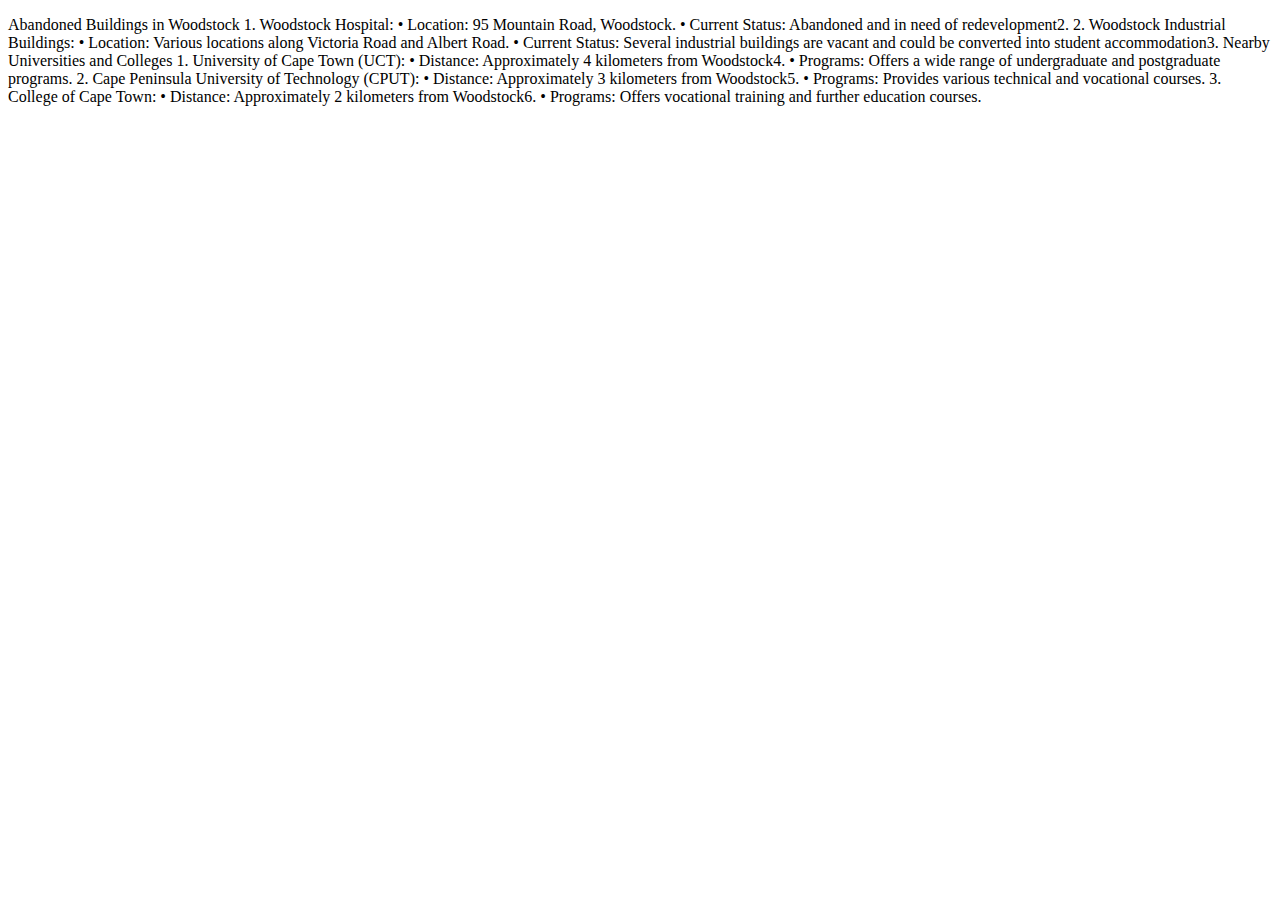
==== finance.html @ 8698a2ff "update" ====
<!DOCTYPE html>
<html lang="en">
<head>
    <meta charset="UTF-8">
    <meta name="viewport" content="width=device-width, initial-scale=1.0">
    <title>Document</title>
</head>
<body>
    <p>     <p>
        Abandoned Buildings in Woodstock

1.	Woodstock Hospital:
•	Location: 95 Mountain Road, Woodstock.
•	Current Status: Abandoned and in need of redevelopment2.
2.	Woodstock Industrial Buildings:
•	Location: Various locations along Victoria Road and Albert Road.
•	Current Status: Several industrial buildings are vacant and could be converted into student accommodation3.
Nearby Universities and Colleges
1.	University of Cape Town (UCT):
•	Distance: Approximately 4 kilometers from Woodstock4.
•	Programs: Offers a wide range of undergraduate and postgraduate programs.
2.	Cape Peninsula University of Technology (CPUT):
•	Distance: Approximately 3 kilometers from Woodstock5.
•	Programs: Provides various technical and vocational courses.
3.	College of Cape Town:
•	Distance: Approximately 2 kilometers from Woodstock6.
•	Programs: Offers vocational training and further education courses.

    </p></p>
</body>
</html>
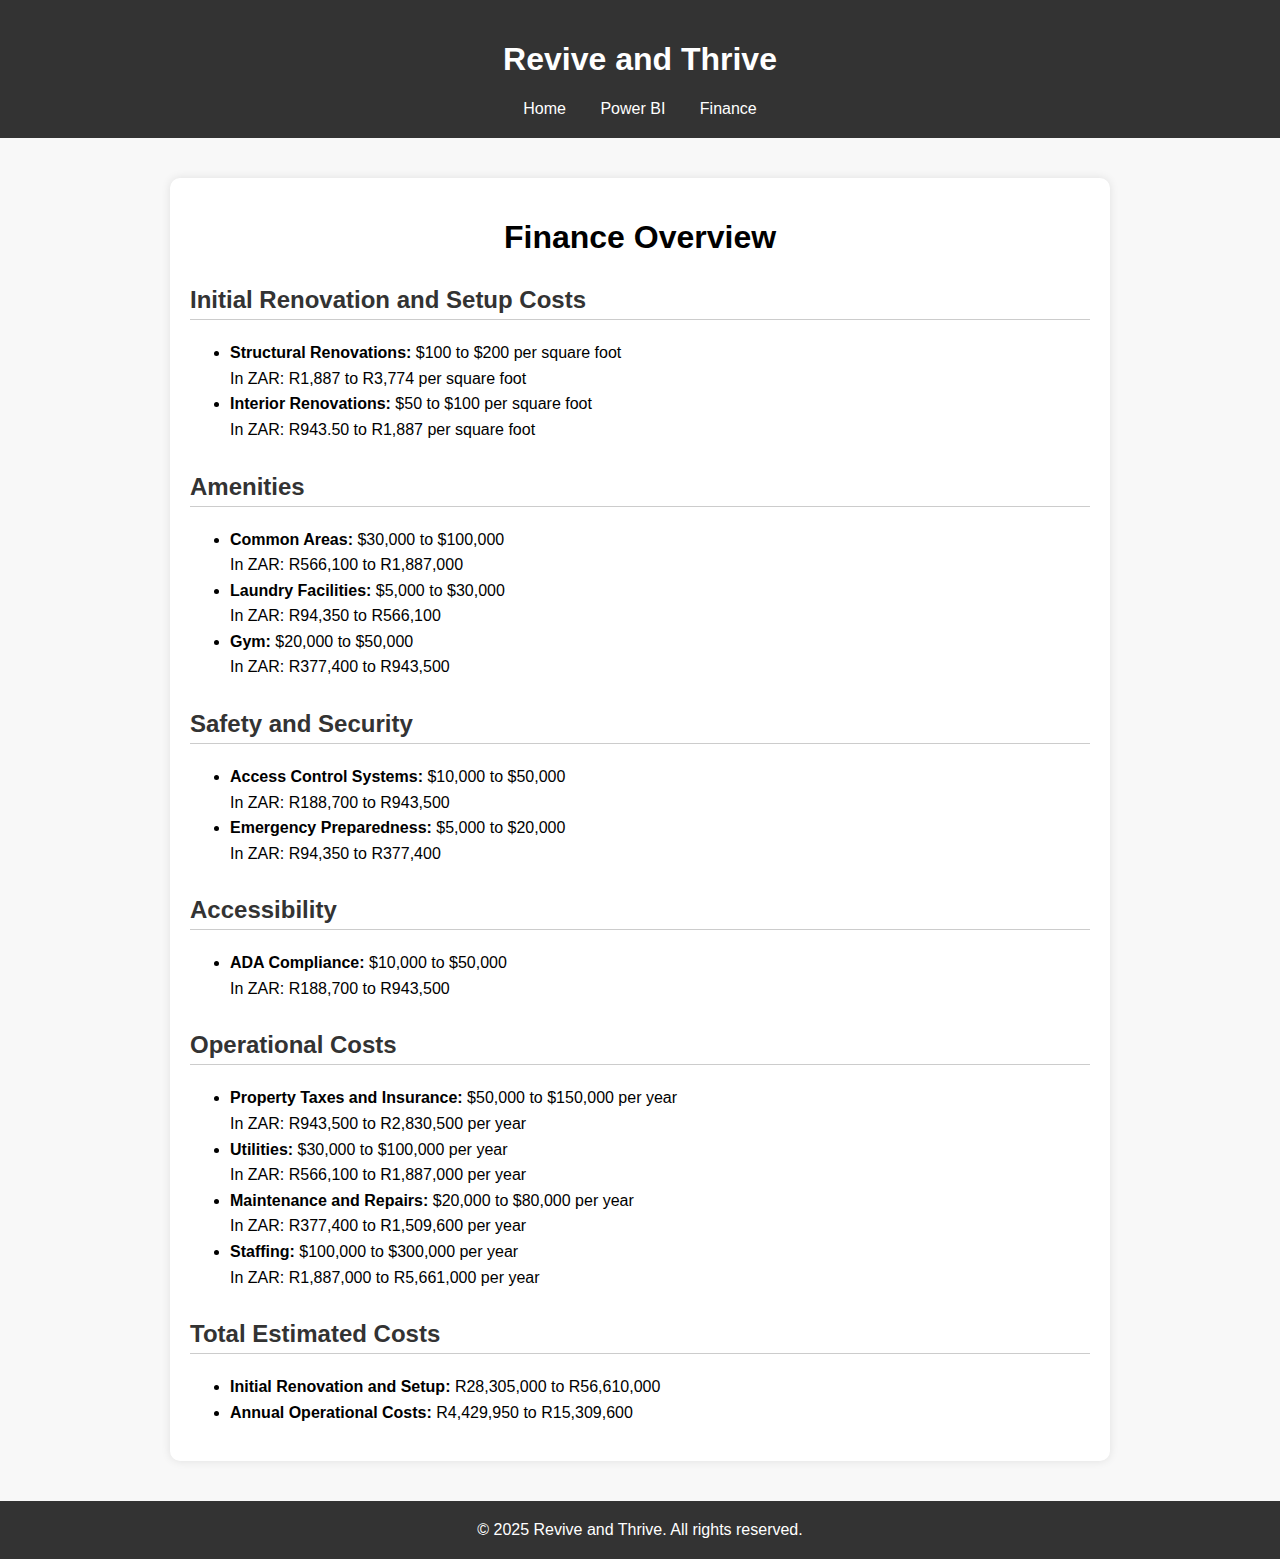
==== commit 5e882c07: "updated" ====
--- a/finance.html
+++ b/finance.html
@@ -3,29 +3,117 @@
 <head>
     <meta charset="UTF-8">
     <meta name="viewport" content="width=device-width, initial-scale=1.0">
-    <title>Document</title>
+    <title>Finance | Revive and Thrive</title>
+    <style>
+        body {
+            font-family: Arial, sans-serif;
+            background-color: #f8f8f8;
+            margin: 0;
+            padding: 0;
+        }
+
+        header {
+            background-color: #333;
+            color: white;
+            padding: 20px 0;
+            text-align: center;
+        }
+
+        nav a {
+            color: white;
+            margin: 0 15px;
+            text-decoration: none;
+        }
+
+        .container {
+            max-width: 900px;
+            margin: 40px auto;
+            padding: 20px;
+            background-color: white;
+            border-radius: 10px;
+            box-shadow: 0px 0px 10px rgba(0,0,0,0.1);
+        }
+
+        h1 {
+            text-align: center;
+        }
+
+        h2 {
+            color: #333;
+            margin-top: 30px;
+            border-bottom: 1px solid #ccc;
+            padding-bottom: 5px;
+        }
+
+        p, li {
+            line-height: 1.6;
+        }
+
+        footer {
+            background-color: #333;
+            color: white;
+            text-align: center;
+            padding: 20px 0;
+            margin-top: 40px;
+        }
+    </style>
 </head>
 <body>
-    <p>     <p>
-        Abandoned Buildings in Woodstock
 
-1.	Woodstock Hospital:
-•	Location: 95 Mountain Road, Woodstock.
-•	Current Status: Abandoned and in need of redevelopment2.
-2.	Woodstock Industrial Buildings:
-•	Location: Various locations along Victoria Road and Albert Road.
-•	Current Status: Several industrial buildings are vacant and could be converted into student accommodation3.
-Nearby Universities and Colleges
-1.	University of Cape Town (UCT):
-•	Distance: Approximately 4 kilometers from Woodstock4.
-•	Programs: Offers a wide range of undergraduate and postgraduate programs.
-2.	Cape Peninsula University of Technology (CPUT):
-•	Distance: Approximately 3 kilometers from Woodstock5.
-•	Programs: Provides various technical and vocational courses.
-3.	College of Cape Town:
-•	Distance: Approximately 2 kilometers from Woodstock6.
-•	Programs: Offers vocational training and further education courses.
+    <header>
+        <h1>Revive and Thrive</h1>
+        <nav>
+            <a href="index.html">Home</a>
+            <a href="project.html">Power BI</a>
+            <a href="finance.html">Finance</a>
+        </nav>
+    </header>
 
-    </p></p>
+    <div class="container">
+        <h1>Finance Overview</h1>
+
+        <h2>Initial Renovation and Setup Costs</h2>
+        <ul>
+            <li><strong>Structural Renovations:</strong> $100 to $200 per square foot<br>In ZAR: R1,887 to R3,774 per square foot</li>
+            <li><strong>Interior Renovations:</strong> $50 to $100 per square foot<br>In ZAR: R943.50 to R1,887 per square foot</li>
+        </ul>
+
+        <h2>Amenities</h2>
+        <ul>
+            <li><strong>Common Areas:</strong> $30,000 to $100,000<br>In ZAR: R566,100 to R1,887,000</li>
+            <li><strong>Laundry Facilities:</strong> $5,000 to $30,000<br>In ZAR: R94,350 to R566,100</li>
+            <li><strong>Gym:</strong> $20,000 to $50,000<br>In ZAR: R377,400 to R943,500</li>
+        </ul>
+
+        <h2>Safety and Security</h2>
+        <ul>
+            <li><strong>Access Control Systems:</strong> $10,000 to $50,000<br>In ZAR: R188,700 to R943,500</li>
+            <li><strong>Emergency Preparedness:</strong> $5,000 to $20,000<br>In ZAR: R94,350 to R377,400</li>
+        </ul>
+
+        <h2>Accessibility</h2>
+        <ul>
+            <li><strong>ADA Compliance:</strong> $10,000 to $50,000<br>In ZAR: R188,700 to R943,500</li>
+        </ul>
+
+        <h2>Operational Costs</h2>
+        <ul>
+            <li><strong>Property Taxes and Insurance:</strong> $50,000 to $150,000 per year<br>In ZAR: R943,500 to R2,830,500 per year</li>
+            <li><strong>Utilities:</strong> $30,000 to $100,000 per year<br>In ZAR: R566,100 to R1,887,000 per year</li>
+            <li><strong>Maintenance and Repairs:</strong> $20,000 to $80,000 per year<br>In ZAR: R377,400 to R1,509,600 per year</li>
+            <li><strong>Staffing:</strong> $100,000 to $300,000 per year<br>In ZAR: R1,887,000 to R5,661,000 per year</li>
+        </ul>
+
+        <h2>Total Estimated Costs</h2>
+        <ul>
+            <li><strong>Initial Renovation and Setup:</strong> R28,305,000 to R56,610,000</li>
+            <li><strong>Annual Operational Costs:</strong> R4,429,950 to R15,309,600</li>
+        </ul>
+    </div>
+
+    <footer>
+        &copy; 2025 Revive and Thrive. All rights reserved.
+    </footer>
+
 </body>
-</html>+</html>
